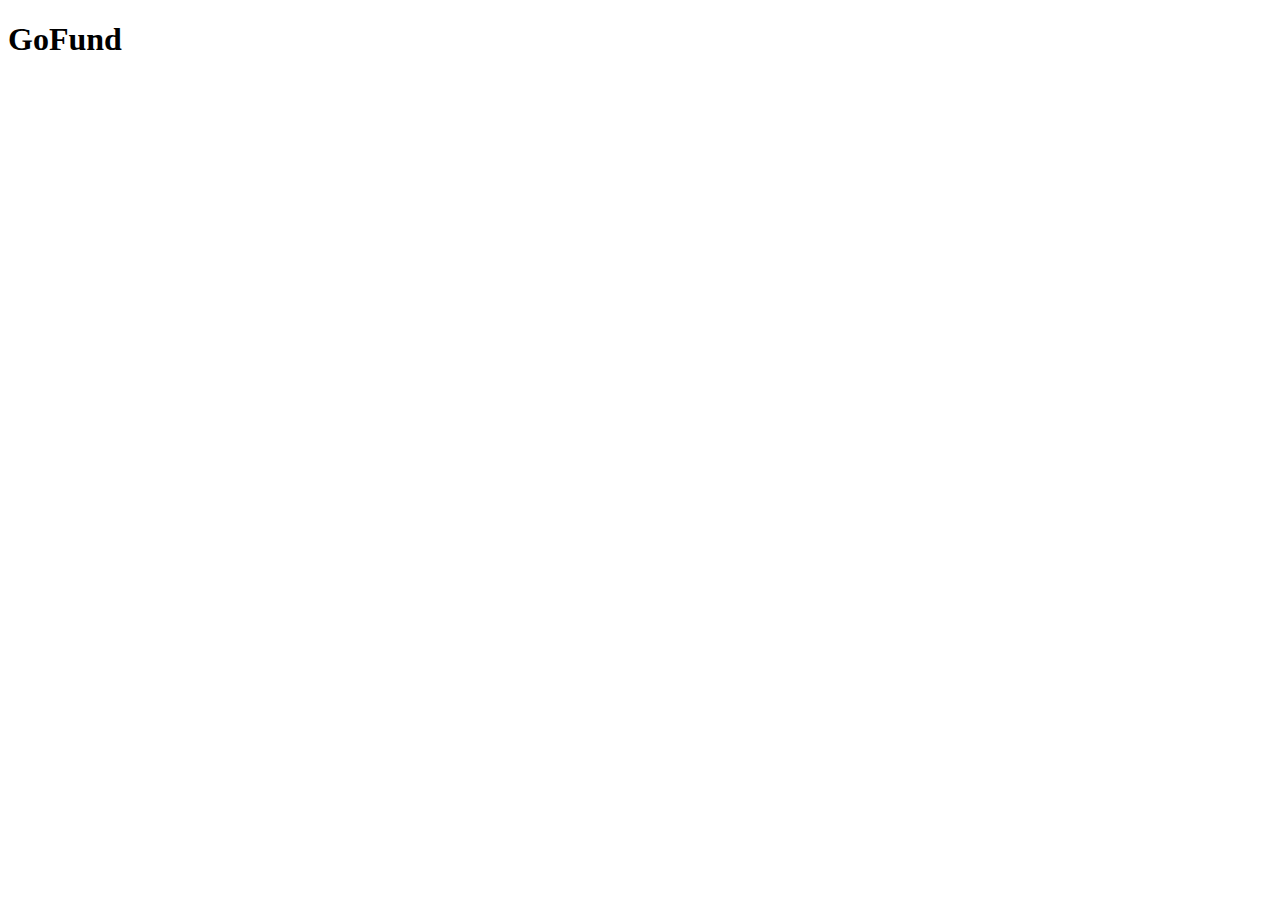
==== index.html @ 83fb2511 "init" ====
<!DOCTYPE html>
<html lang="en">

<head>
    <meta charset="UTF-8">
    <meta name="viewport" content="width=device-width, initial-scale=1.0">
    <title>GoFund</title>
</head>

<body>
    <h1>GoFund</h1>
</body>

</html>
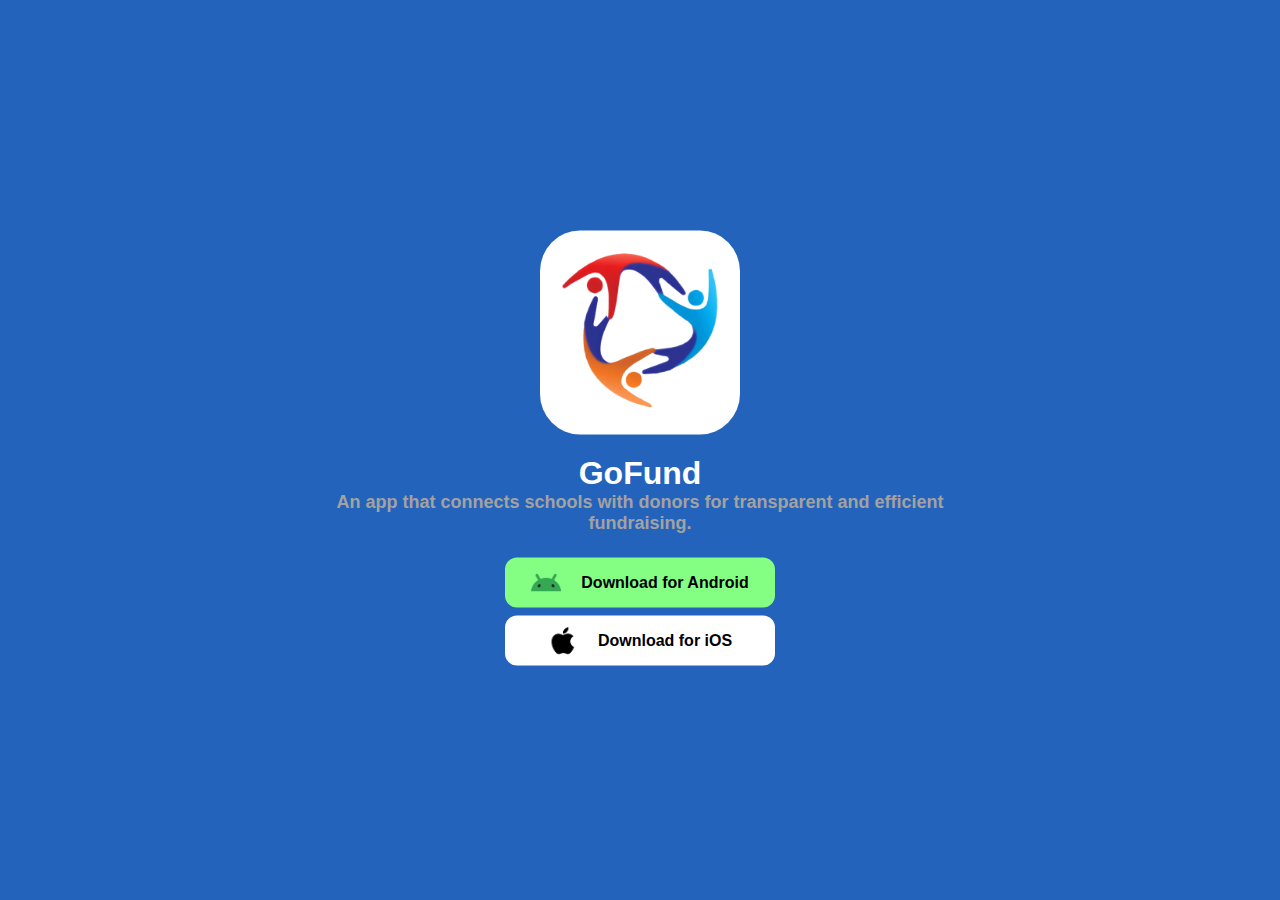
==== commit d1f9a0a8: "updated to allow downloading releases" ====
--- a/index.html
+++ b/index.html
@@ -5,10 +5,31 @@
     <meta charset="UTF-8">
     <meta name="viewport" content="width=device-width, initial-scale=1.0">
     <title>GoFund</title>
+    <link rel="icon" href="assets/favicon.ico">
+    <link rel="stylesheet" type="text/css" href="styles.css">
 </head>
 
 <body>
-    <h1>GoFund</h1>
+    <main>
+        <div id="app-icon">
+            <img src="assets/icon.png" width="200" alt="App Icon">
+        </div>
+        <h1>GoFund</h1>
+        <p id="app-description">An app that connects schools with donors for transparent and efficient fundraising.</p>
+        <a href="https://github.com/adaniel52/gofund/releases/latest/download/GoFund.apk" target="_self" class="btn"
+            id="android-btn">
+            <img src="assets/android.png" height="30" alt="Android Logo">
+            <div style="width: 20px;"></div>
+            <span>Download for Android</span>
+        </a>
+
+        <a href="https://github.com/adaniel52/gofund/releases/latest/download/GoFund.ipa" target="_self" class="btn"
+            id="ios-btn">
+            <img src="assets/ios.png" height="30" alt="iOS Logo">
+            <div style="width: 20px;"></div>
+            <span>Download for iOS</span>
+        </a>
+    </main>
 </body>
 
 </html>--- a/styles.css
+++ b/styles.css
@@ -0,0 +1,62 @@
+body {
+    font-family: Arial, Helvetica, sans-serif;
+    background-color: #2463bb;
+    color: white;
+    padding: 24px 0;
+}
+
+main {
+    position: absolute;
+    top: 50%;
+    left: 50%;
+    transform: translate(-50%, -50%);
+    display: flex;
+    flex-direction: column;
+    align-items: center;
+    text-align: center;
+}
+
+#app-icon {
+    border-radius: 20%;
+    background-color: white;
+}
+
+h1 {
+    margin-top: 20px;
+    margin-bottom: 0;
+}
+
+#app-description {
+    color: rgb(162, 162, 162);
+    font-size: large;
+    font-weight: 600;
+    margin-top: 0;
+    margin-bottom: 20px;
+}
+
+.btn {
+    width: 250px;
+    padding: 10px;
+    margin: 4px;
+    border-radius: 12px;
+    border: none;
+    font-weight: 600;
+    color: black;
+    text-decoration: none;
+    display: flex;
+    align-items: center;
+    justify-content: center;
+    transition: opacity 0.3s ease;
+}
+
+.btn:hover {
+    opacity: 0.8;
+}
+
+#android-btn {
+    background-color: rgb(132, 255, 132);
+}
+
+#ios-btn {
+    background-color: white;
+}